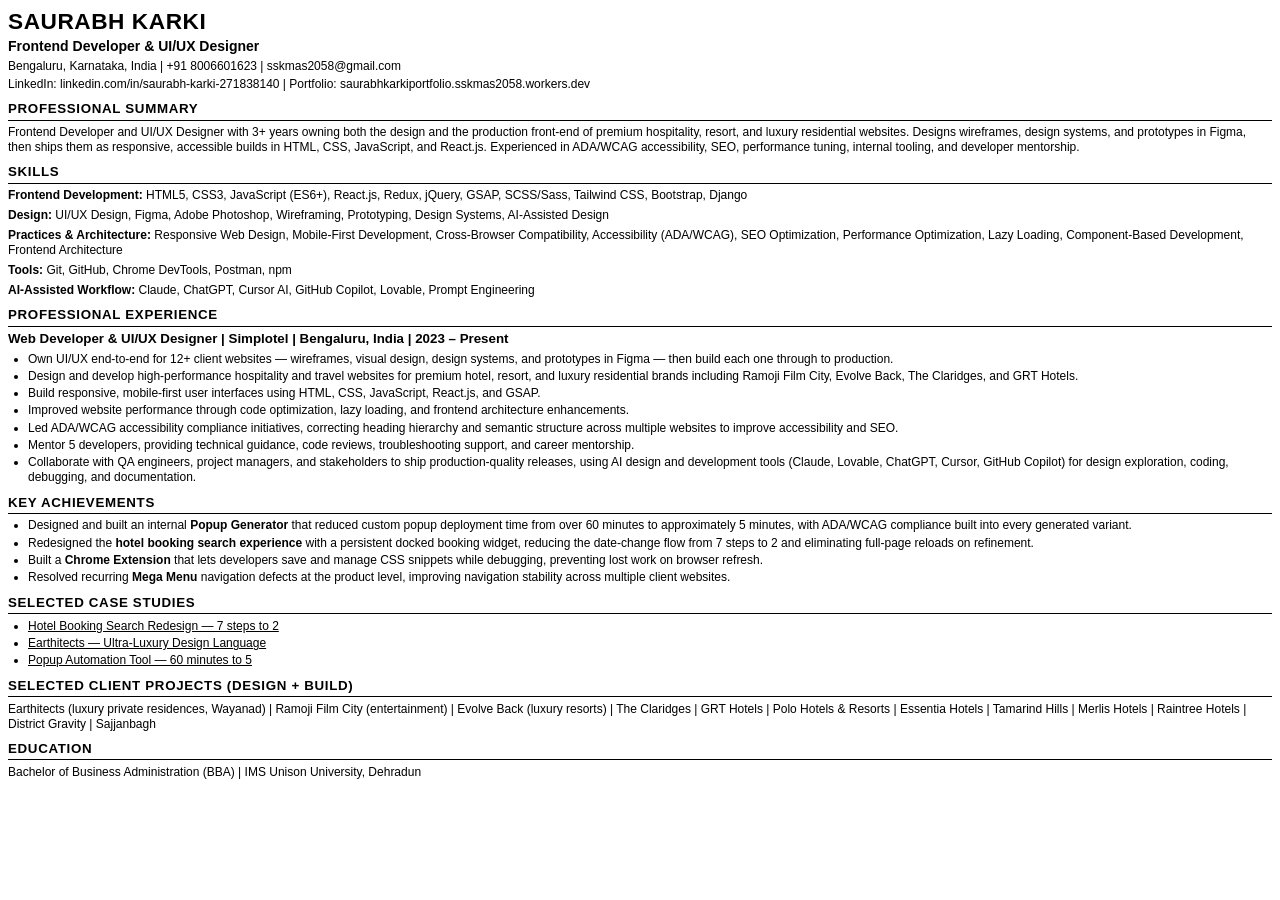
==== assets/resume-source.html @ 0e4eee89 "Flatten repo structure, fix mobile panel bugs, rebuild resume" ====
<html>
<head><meta charset="utf-8"><title>Saurabh Karki - Frontend Developer &amp; UI/UX Designer</title>
<style>
@page { size: A4; margin: 11mm 12mm; }
body { font-family: Arial, Helvetica, sans-serif; font-size: 9pt; line-height: 1.22; color: #000; }
p { margin: 0 0 4pt 0; }
h1, h2, h3 { font-family: Arial, Helvetica, sans-serif; }
h1 { font-size: 17pt; margin: 0 0 2pt 0; letter-spacing: 0.4pt; }
.role { font-size: 10.5pt; font-weight: bold; margin: 0 0 3pt 0; }
.contact { font-size: 9pt; margin: 0 0 2pt 0; }
h2 { font-size: 10pt; text-transform: uppercase; letter-spacing: 0.5pt;
     border-bottom: 1px solid #000; margin: 7.5pt 0 3.5pt 0; padding-bottom: 1.5pt; }
h3 { font-size: 10pt; margin: 0 0 3pt 0; }
ul { margin: 0 0 0 15pt; padding: 0; }
li { margin: 0 0 2pt 0; }
a { color: #000; }
</style></head>
<body>

<h1>SAURABH KARKI</h1>
<p class="role">Frontend Developer &amp; UI/UX Designer</p>
<p class="contact">Bengaluru, Karnataka, India | +91 8006601623 | sskmas2058@gmail.com</p>
<p class="contact">LinkedIn: linkedin.com/in/saurabh-karki-271838140 | Portfolio: saurabhkarkiportfolio.sskmas2058.workers.dev</p>

<h2>Professional Summary</h2>
<p>Frontend Developer and UI/UX Designer with 3+ years owning both the design and the production front-end of premium hospitality, resort, and luxury residential websites. Designs wireframes, design systems, and prototypes in Figma, then ships them as responsive, accessible builds in HTML, CSS, JavaScript, and React.js. Experienced in ADA/WCAG accessibility, SEO, performance tuning, internal tooling, and developer mentorship.</p>

<h2>Skills</h2>
<p><b>Frontend Development:</b> HTML5, CSS3, JavaScript (ES6+), React.js, Redux, jQuery, GSAP, SCSS/Sass, Tailwind CSS, Bootstrap, Django</p>
<p><b>Design:</b> UI/UX Design, Figma, Adobe Photoshop, Wireframing, Prototyping, Design Systems, AI-Assisted Design</p>
<p><b>Practices &amp; Architecture:</b> Responsive Web Design, Mobile-First Development, Cross-Browser Compatibility, Accessibility (ADA/WCAG), SEO Optimization, Performance Optimization, Lazy Loading, Component-Based Development, Frontend Architecture</p>
<p><b>Tools:</b> Git, GitHub, Chrome DevTools, Postman, npm</p>
<p><b>AI-Assisted Workflow:</b> Claude, ChatGPT, Cursor AI, GitHub Copilot, Lovable, Prompt Engineering</p>

<h2>Professional Experience</h2>
<h3>Web Developer &amp; UI/UX Designer | Simplotel | Bengaluru, India | 2023 &ndash; Present</h3>
<ul>
<li>Own UI/UX end-to-end for 12+ client websites &mdash; wireframes, visual design, design systems, and prototypes in Figma &mdash; then build each one through to production.</li>
<li>Design and develop high-performance hospitality and travel websites for premium hotel, resort, and luxury residential brands including Ramoji Film City, Evolve Back, The Claridges, and GRT Hotels.</li>
<li>Build responsive, mobile-first user interfaces using HTML, CSS, JavaScript, React.js, and GSAP.</li>
<li>Improved website performance through code optimization, lazy loading, and frontend architecture enhancements.</li>
<li>Led ADA/WCAG accessibility compliance initiatives, correcting heading hierarchy and semantic structure across multiple websites to improve accessibility and SEO.</li>
<li>Mentor 5 developers, providing technical guidance, code reviews, troubleshooting support, and career mentorship.</li>
<li>Collaborate with QA engineers, project managers, and stakeholders to ship production-quality releases, using AI design and development tools (Claude, Lovable, ChatGPT, Cursor, GitHub Copilot) for design exploration, coding, debugging, and documentation.</li>
</ul>

<h2>Key Achievements</h2>
<ul>
<li>Designed and built an internal <b>Popup Generator</b> that reduced custom popup deployment time from over 60 minutes to approximately 5 minutes, with ADA/WCAG compliance built into every generated variant.</li>
<li>Redesigned the <b>hotel booking search experience</b> with a persistent docked booking widget, reducing the date-change flow from 7 steps to 2 and eliminating full-page reloads on refinement.</li>
<li>Built a <b>Chrome Extension</b> that lets developers save and manage CSS snippets while debugging, preventing lost work on browser refresh.</li>
<li>Resolved recurring <b>Mega Menu</b> navigation defects at the product level, improving navigation stability across multiple client websites.</li>
</ul>

<h2>Selected Case Studies</h2>
<ul>
<li><a href="https://saurabhkarkiportfolio.sskmas2058.workers.dev/caseStudyBookingForm">Hotel Booking Search Redesign &mdash; 7 steps to 2</a></li>
<li><a href="https://saurabhkarkiportfolio.sskmas2058.workers.dev/caseStudyEarthitects">Earthitects &mdash; Ultra-Luxury Design Language</a></li>
<li><a href="https://saurabhkarkiportfolio.sskmas2058.workers.dev/caseStudyPopups">Popup Automation Tool &mdash; 60 minutes to 5</a></li>
</ul>

<h2>Selected Client Projects (Design + Build)</h2>
<p>Earthitects (luxury private residences, Wayanad) | Ramoji Film City (entertainment) | Evolve Back (luxury resorts) | The Claridges | GRT Hotels | Polo Hotels &amp; Resorts | Essentia Hotels | Tamarind Hills | Merlis Hotels | Raintree Hotels | District Gravity | Sajjanbagh</p>

<h2>Education</h2>
<p>Bachelor of Business Administration (BBA) | IMS Unison University, Dehradun</p>

</body></html>
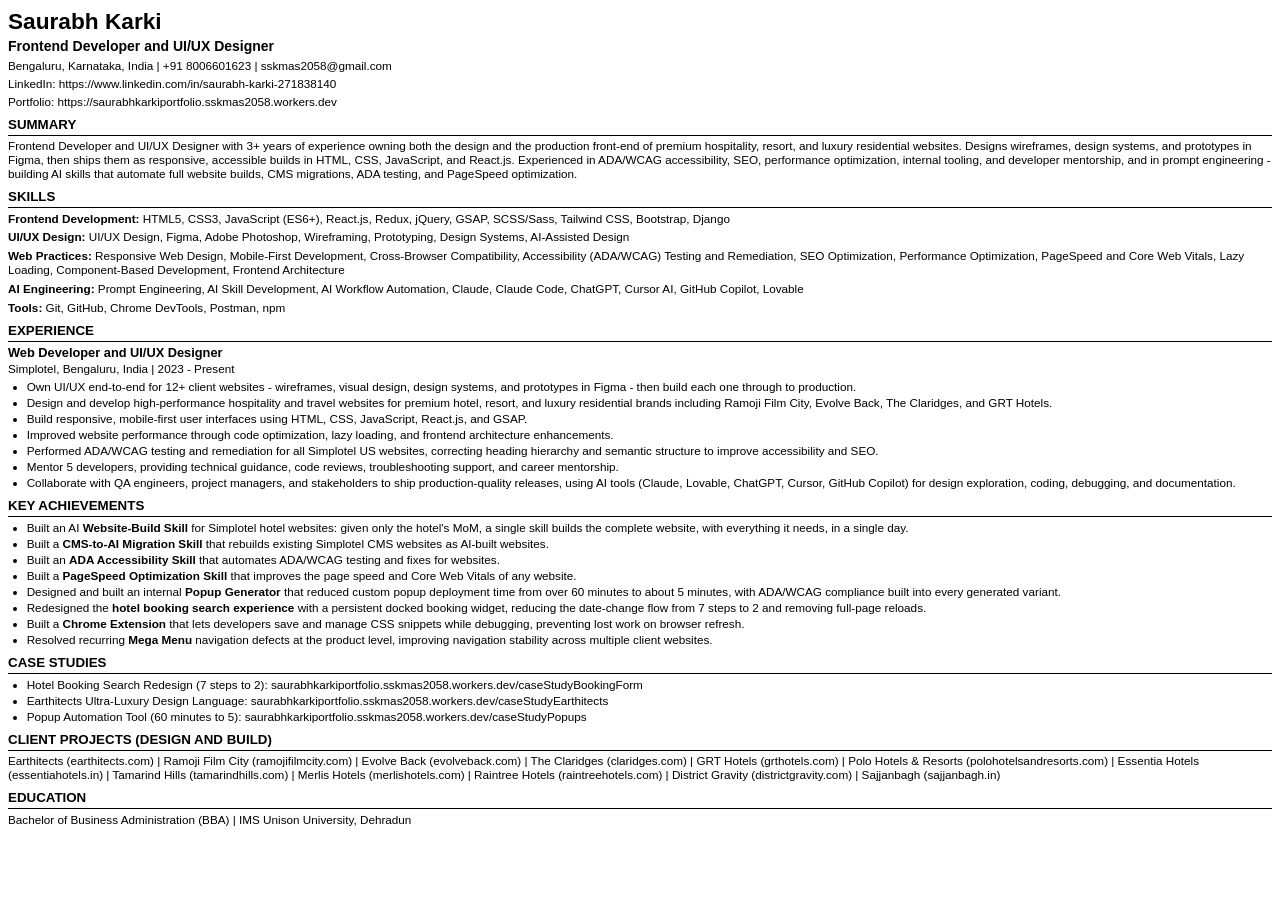
==== commit 20f08bdb: "new resume changes" ====
--- a/assets/resume-source.html
+++ b/assets/resume-source.html
@@ -1,66 +1,65 @@
-<html>
-<head><meta charset="utf-8"><title>Saurabh Karki - Frontend Developer &amp; UI/UX Designer</title>
-<style>
-@page { size: A4; margin: 11mm 12mm; }
-body { font-family: Arial, Helvetica, sans-serif; font-size: 9pt; line-height: 1.22; color: #000; }
-p { margin: 0 0 4pt 0; }
-h1, h2, h3 { font-family: Arial, Helvetica, sans-serif; }
-h1 { font-size: 17pt; margin: 0 0 2pt 0; letter-spacing: 0.4pt; }
+<!doctype html><html lang="en"><head><meta charset="utf-8"><title>Saurabh Karki - Frontend Developer and UI/UX Designer Resume</title><meta name="author" content="Saurabh Karki"><style>
+@page { size: A4; margin: 9mm 12mm; }
+body { font-family: Arial, Helvetica, sans-serif; font-size: 8.8pt; line-height: 1.2; color: #000; }
+p { margin: 0 0 3.5pt 0; }
+h1 { font-size: 17pt; margin: 0 0 2pt 0; }
+h2 { font-size: 10pt; text-transform: uppercase; border-bottom: 1px solid #000; margin: 6pt 0 2.5pt 0; padding-bottom: 1.5pt; }
+h3 { font-size: 9.6pt; margin: 0 0 1pt 0; }
 .role { font-size: 10.5pt; font-weight: bold; margin: 0 0 3pt 0; }
-.contact { font-size: 9pt; margin: 0 0 2pt 0; }
-h2 { font-size: 10pt; text-transform: uppercase; letter-spacing: 0.5pt;
-     border-bottom: 1px solid #000; margin: 7.5pt 0 3.5pt 0; padding-bottom: 1.5pt; }
-h3 { font-size: 10pt; margin: 0 0 3pt 0; }
-ul { margin: 0 0 0 15pt; padding: 0; }
-li { margin: 0 0 2pt 0; }
-a { color: #000; }
-</style></head>
-<body>
-
-<h1>SAURABH KARKI</h1>
-<p class="role">Frontend Developer &amp; UI/UX Designer</p>
-<p class="contact">Bengaluru, Karnataka, India | +91 8006601623 | sskmas2058@gmail.com</p>
-<p class="contact">LinkedIn: linkedin.com/in/saurabh-karki-271838140 | Portfolio: saurabhkarkiportfolio.sskmas2058.workers.dev</p>
-
-<h2>Professional Summary</h2>
-<p>Frontend Developer and UI/UX Designer with 3+ years owning both the design and the production front-end of premium hospitality, resort, and luxury residential websites. Designs wireframes, design systems, and prototypes in Figma, then ships them as responsive, accessible builds in HTML, CSS, JavaScript, and React.js. Experienced in ADA/WCAG accessibility, SEO, performance tuning, internal tooling, and developer mentorship.</p>
+.meta { margin: 0 0 3pt 0; }
+ul { margin: 0 0 0 14pt; padding: 0; }
+li { margin: 0 0 1.5pt 0; }
+a { color: #000; text-decoration: none; }
+</style></head><body>
+<h1>Saurabh Karki</h1>
+<p class="role">Frontend Developer and UI/UX Designer</p>
+<p class="meta">Bengaluru, Karnataka, India | +91 8006601623 | <a href="mailto:sskmas2058@gmail.com">sskmas2058@gmail.com</a></p>
+<p class="meta">LinkedIn: <a href="https://www.linkedin.com/in/saurabh-karki-271838140/">https://www.linkedin.com/in/saurabh-karki-271838140</a></p>
+<p class="meta">Portfolio: <a href="https://saurabhkarkiportfolio.sskmas2058.workers.dev/">https://saurabhkarkiportfolio.sskmas2058.workers.dev</a></p>
+<h2>Summary</h2>
+<p>Frontend Developer and UI/UX Designer with 3+ years of experience owning both the design and the production front-end of premium hospitality, resort, and luxury residential websites. Designs wireframes, design systems, and prototypes in Figma, then ships them as responsive, accessible builds in HTML, CSS, JavaScript, and React.js. Experienced in ADA/WCAG accessibility, SEO, performance optimization, internal tooling, and developer mentorship, and in prompt engineering - building AI skills that automate full website builds, CMS migrations, ADA testing, and PageSpeed optimization.</p>
 
 <h2>Skills</h2>
 <p><b>Frontend Development:</b> HTML5, CSS3, JavaScript (ES6+), React.js, Redux, jQuery, GSAP, SCSS/Sass, Tailwind CSS, Bootstrap, Django</p>
-<p><b>Design:</b> UI/UX Design, Figma, Adobe Photoshop, Wireframing, Prototyping, Design Systems, AI-Assisted Design</p>
-<p><b>Practices &amp; Architecture:</b> Responsive Web Design, Mobile-First Development, Cross-Browser Compatibility, Accessibility (ADA/WCAG), SEO Optimization, Performance Optimization, Lazy Loading, Component-Based Development, Frontend Architecture</p>
+<p><b>UI/UX Design:</b> UI/UX Design, Figma, Adobe Photoshop, Wireframing, Prototyping, Design Systems, AI-Assisted Design</p>
+<p><b>Web Practices:</b> Responsive Web Design, Mobile-First Development, Cross-Browser Compatibility, Accessibility (ADA/WCAG) Testing and Remediation, SEO Optimization, Performance Optimization, PageSpeed and Core Web Vitals, Lazy Loading, Component-Based Development, Frontend Architecture</p>
+<p><b>AI Engineering:</b> Prompt Engineering, AI Skill Development, AI Workflow Automation, Claude, Claude Code, ChatGPT, Cursor AI, GitHub Copilot, Lovable</p>
 <p><b>Tools:</b> Git, GitHub, Chrome DevTools, Postman, npm</p>
-<p><b>AI-Assisted Workflow:</b> Claude, ChatGPT, Cursor AI, GitHub Copilot, Lovable, Prompt Engineering</p>
 
-<h2>Professional Experience</h2>
-<h3>Web Developer &amp; UI/UX Designer | Simplotel | Bengaluru, India | 2023 &ndash; Present</h3>
+<h2>Experience</h2>
+<h3>Web Developer and UI/UX Designer</h3>
+<p class="meta">Simplotel, Bengaluru, India | 2023 - Present</p>
 <ul>
-<li>Own UI/UX end-to-end for 12+ client websites &mdash; wireframes, visual design, design systems, and prototypes in Figma &mdash; then build each one through to production.</li>
+<li>Own UI/UX end-to-end for 12+ client websites - wireframes, visual design, design systems, and prototypes in Figma - then build each one through to production.</li>
 <li>Design and develop high-performance hospitality and travel websites for premium hotel, resort, and luxury residential brands including Ramoji Film City, Evolve Back, The Claridges, and GRT Hotels.</li>
 <li>Build responsive, mobile-first user interfaces using HTML, CSS, JavaScript, React.js, and GSAP.</li>
 <li>Improved website performance through code optimization, lazy loading, and frontend architecture enhancements.</li>
-<li>Led ADA/WCAG accessibility compliance initiatives, correcting heading hierarchy and semantic structure across multiple websites to improve accessibility and SEO.</li>
+<li>Performed ADA/WCAG testing and remediation for all Simplotel US websites, correcting heading hierarchy and semantic structure to improve accessibility and SEO.</li>
 <li>Mentor 5 developers, providing technical guidance, code reviews, troubleshooting support, and career mentorship.</li>
-<li>Collaborate with QA engineers, project managers, and stakeholders to ship production-quality releases, using AI design and development tools (Claude, Lovable, ChatGPT, Cursor, GitHub Copilot) for design exploration, coding, debugging, and documentation.</li>
+<li>Collaborate with QA engineers, project managers, and stakeholders to ship production-quality releases, using AI tools (Claude, Lovable, ChatGPT, Cursor, GitHub Copilot) for design exploration, coding, debugging, and documentation.</li>
 </ul>
 
 <h2>Key Achievements</h2>
 <ul>
-<li>Designed and built an internal <b>Popup Generator</b> that reduced custom popup deployment time from over 60 minutes to approximately 5 minutes, with ADA/WCAG compliance built into every generated variant.</li>
-<li>Redesigned the <b>hotel booking search experience</b> with a persistent docked booking widget, reducing the date-change flow from 7 steps to 2 and eliminating full-page reloads on refinement.</li>
+<li>Built an AI <b>Website-Build Skill</b> for Simplotel hotel websites: given only the hotel's MoM, a single skill builds the complete website, with everything it needs, in a single day.</li>
+<li>Built a <b>CMS-to-AI Migration Skill</b> that rebuilds existing Simplotel CMS websites as AI-built websites.</li>
+<li>Built an <b>ADA Accessibility Skill</b> that automates ADA/WCAG testing and fixes for websites.</li>
+<li>Built a <b>PageSpeed Optimization Skill</b> that improves the page speed and Core Web Vitals of any website.</li>
+<li>Designed and built an internal <b>Popup Generator</b> that reduced custom popup deployment time from over 60 minutes to about 5 minutes, with ADA/WCAG compliance built into every generated variant.</li>
+<li>Redesigned the <b>hotel booking search experience</b> with a persistent docked booking widget, reducing the date-change flow from 7 steps to 2 and removing full-page reloads.</li>
 <li>Built a <b>Chrome Extension</b> that lets developers save and manage CSS snippets while debugging, preventing lost work on browser refresh.</li>
 <li>Resolved recurring <b>Mega Menu</b> navigation defects at the product level, improving navigation stability across multiple client websites.</li>
 </ul>
 
-<h2>Selected Case Studies</h2>
+<h2>Case Studies</h2>
 <ul>
-<li><a href="https://saurabhkarkiportfolio.sskmas2058.workers.dev/caseStudyBookingForm">Hotel Booking Search Redesign &mdash; 7 steps to 2</a></li>
-<li><a href="https://saurabhkarkiportfolio.sskmas2058.workers.dev/caseStudyEarthitects">Earthitects &mdash; Ultra-Luxury Design Language</a></li>
-<li><a href="https://saurabhkarkiportfolio.sskmas2058.workers.dev/caseStudyPopups">Popup Automation Tool &mdash; 60 minutes to 5</a></li>
+<li>Hotel Booking Search Redesign (7 steps to 2): <a href="https://saurabhkarkiportfolio.sskmas2058.workers.dev/caseStudyBookingForm">saurabhkarkiportfolio.sskmas2058.workers.dev/caseStudyBookingForm</a></li>
+<li>Earthitects Ultra-Luxury Design Language: <a href="https://saurabhkarkiportfolio.sskmas2058.workers.dev/caseStudyEarthitects">saurabhkarkiportfolio.sskmas2058.workers.dev/caseStudyEarthitects</a></li>
+<li>Popup Automation Tool (60 minutes to 5): <a href="https://saurabhkarkiportfolio.sskmas2058.workers.dev/caseStudyPopups">saurabhkarkiportfolio.sskmas2058.workers.dev/caseStudyPopups</a></li>
 </ul>
 
-<h2>Selected Client Projects (Design + Build)</h2>
-<p>Earthitects (luxury private residences, Wayanad) | Ramoji Film City (entertainment) | Evolve Back (luxury resorts) | The Claridges | GRT Hotels | Polo Hotels &amp; Resorts | Essentia Hotels | Tamarind Hills | Merlis Hotels | Raintree Hotels | District Gravity | Sajjanbagh</p>
+<h2>Client Projects (Design and Build)</h2>
+<p>Earthitects (<a href="https://www.earthitects.com/our-brands/private-residences">earthitects.com</a>) | Ramoji Film City (<a href="https://www.ramojifilmcity.com/">ramojifilmcity.com</a>) | Evolve Back (<a href="https://www.evolveback.com/">evolveback.com</a>) | The Claridges (<a href="https://www.claridges.com/">claridges.com</a>) | GRT Hotels (<a href="https://grthotels.com/">grthotels.com</a>) | Polo Hotels &amp; Resorts (<a href="https://www.polohotelsandresorts.com/">polohotelsandresorts.com</a>) | Essentia Hotels (<a href="https://www.essentiahotels.in/">essentiahotels.in</a>) | Tamarind Hills (<a href="https://www.tamarindhills.com/">tamarindhills.com</a>) | Merlis Hotels (<a href="https://www.merlishotels.com/">merlishotels.com</a>) | Raintree Hotels (<a href="https://www.raintreehotels.com/">raintreehotels.com</a>) | District Gravity (<a href="https://www.districtgravity.com/">districtgravity.com</a>) | Sajjanbagh (<a href="https://www.sajjanbagh.in/">sajjanbagh.in</a>)</p>
 
 <h2>Education</h2>
 <p>Bachelor of Business Administration (BBA) | IMS Unison University, Dehradun</p>
